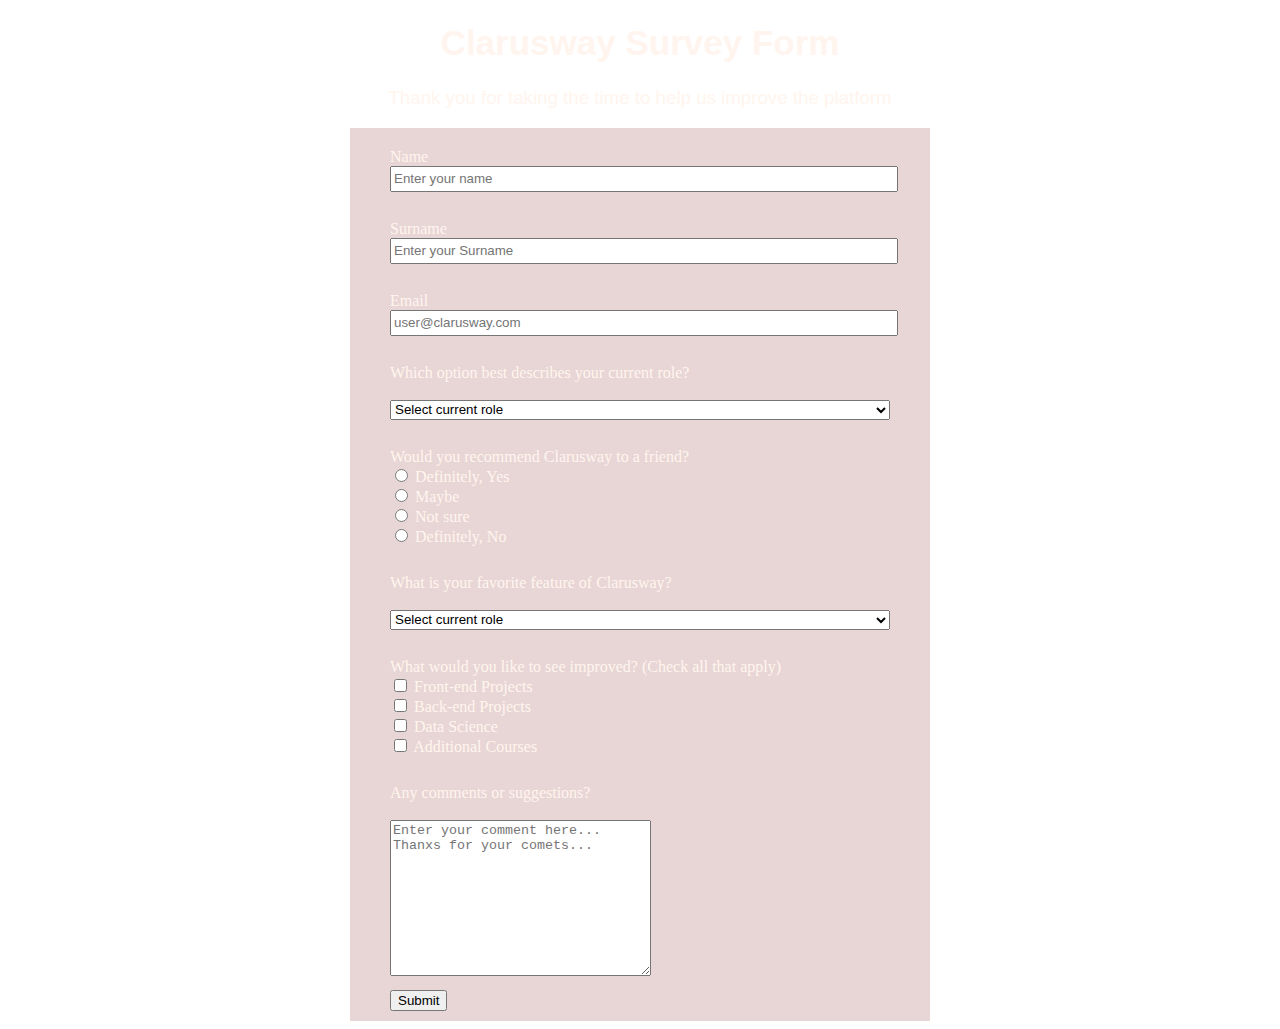
==== tw_001.html @ 69802554 "v2 teamwork" ====
<!DOCTYPE html>
<html lang="en">
<head>
    <meta charset="UTF-8">
    <meta http-equiv="X-UA-Compatible" content="IE=edge">
    <meta name="viewport" content="width=device-width, initial-scale=1.0">
    <link rel="stylesheet" href="tw_style.css">
    <title>Document</title>
</head>
<body>
      <div id="contenier">
         <header id="header">
            <h1 id="he1">Clarusway Survey Form</h1>
            <h3 id="he3">Thank you for taking the time to help us improve the platform</h3>
         </header>

         <section id="forma">

            <form action="">
                        <div class="input-box">
                             <label for="name">Name</label>
                     <br>
                             <input type="text" name="name" id="name" placeholder="Enter your name"  >
                        </div>
                        <br>
                   <div class="input-box">
                            <label for="sname">Surname</label>
                    <br>
                            <input type="text" name="sname" id="sname" placeholder="Enter your Surname" >
                   </div>
                     <br>
                   <div class="input-box">
                           <label for="mail">Email</label>
                    <br>
                           <input type="mail" name="mail" id="mail" placeholder="user@clarusway.com" >
                   </div>
                      <br>

                    <div class="input-box">
                        <label for="" class="wic">Which option best describes your current role?</label>
                        <br>
                        <br>
                        <select name="" id="option" placeholder="Select current role ">
                                <option value="Select current role"  disabled selected>Select current role</option>
                                <option value="Student">Student</option>
                                <option value="Teacher">Teacher</option>
                                <option value="Full Time Job">Full Time Job</option>
                                <option value="Part Time Job">Part Time Job</option>
                                <option value="Full Time  Leaner">Full Time Leaner</option>
                                <option value="Prefer not to say">Prefer not to say</option>
                        </select>
                     </div>
                      <br>
                <div class="input-box">
                    <label for="" class="wic">Would you recommend Clarusway to a friend?</label>
                      <br>
                     <div class="form">
                    <input type="radio" name="role" id="yes">
                    <label for="yes">Definitely, Yes</label>
                     <br>
                    <input type="radio" name="role" id="maybe">
                    <label for="maybe">Maybe</label>
                   <br>
                          <input type="radio" name="role" id="not">
                          <label for="not">Not sure</label>
                           <br>
                          <input type="radio" name="role" id="no">
                          <label for="no">Definitely, No</label>
                </div>

                    <br>

                <div class="input-box">
                    <label for="" class="wic">What is your favorite feature of Clarusway?</label>
                    <br>
                    <br>
                    <select name="" id="comment" placeholder="Select current role ">
                            <option value="Select current role"  disabled selected>Select current role</option>
                            <option value="Courses">Courses</option>
                            <option value="Projects">Projects</option>
                            <option value="Community">Community</option>
                            <option value="Mentors">Mentors</option>  
                    </select>
                </div>
                 <br>
                <div class="input-box">
                    <label for="" class="wic">What would you like to see improved? (Check all that apply)</label>
                    <br>
                    <input type="checkbox" name="role" id="yes">
                     <label for="yes">Front-end Projects</label>
                     <br>
                     <input type="checkbox" name="role" id="maybe">
                     <label for="maybe">Back-end Projects</label>
                     <br>
                     <input type="checkbox" name="role" id="not">
                     <label for="not">Data Science</label>
                     <br>
                     <input type="checkbox" name="role" id="no">
                     <label for="no">Additional Courses</label>
                </div>
                <br>
                <div class="input-box">
                    <label for="" class="wic">Any comments or suggestions?</label>
                    <br><br>
                    <textarea name="" id="" cols="30" rows="10" placeholder="Enter your comment here... Thanxs for your comets..."></textarea>  
                </div>

                <div class="input-box">
                    <input type="submit" value="Submit">
                </div>










            </form>


         </section>


    












        </div>
</body>
</html>
---- tw_style.css ----
#header{
    text-align: center;
  
}

#he1{
    font-size: 35px;
    font-family: Verdana, Geneva, Tahoma, sans-serif;
}

#he3{
    font-family: Impact, Haettenschweiler, 'Arial Narrow Bold', sans-serif;
    font-weight: 300;
}

#contenier{
   
    margin: auto;
}

#forma{
  
    width: 500px;
    margin: auto;
    background-color: rgba(226, 202, 202, 0.8);
    padding: 10px 40px;
}

.input-box{
    margin-top: 10px;
    
}

body {
    background-image: url(https://images.unsplash.com/photo-1553095066-5014bc7b7f2d?ixlib=rb-1.2.1&ixid=MnwxMjA3fDB8MHxzZWFyY2h8MXx8d2FsbCUyMGJhY2tncm91bmR8ZW58MHx8MHx8&w=1000&q=80);

    color: seashell;
}

#name,
#sname,
#mail,
#option,
#comment {
    width: 100%;
    height: 20px;
    
}
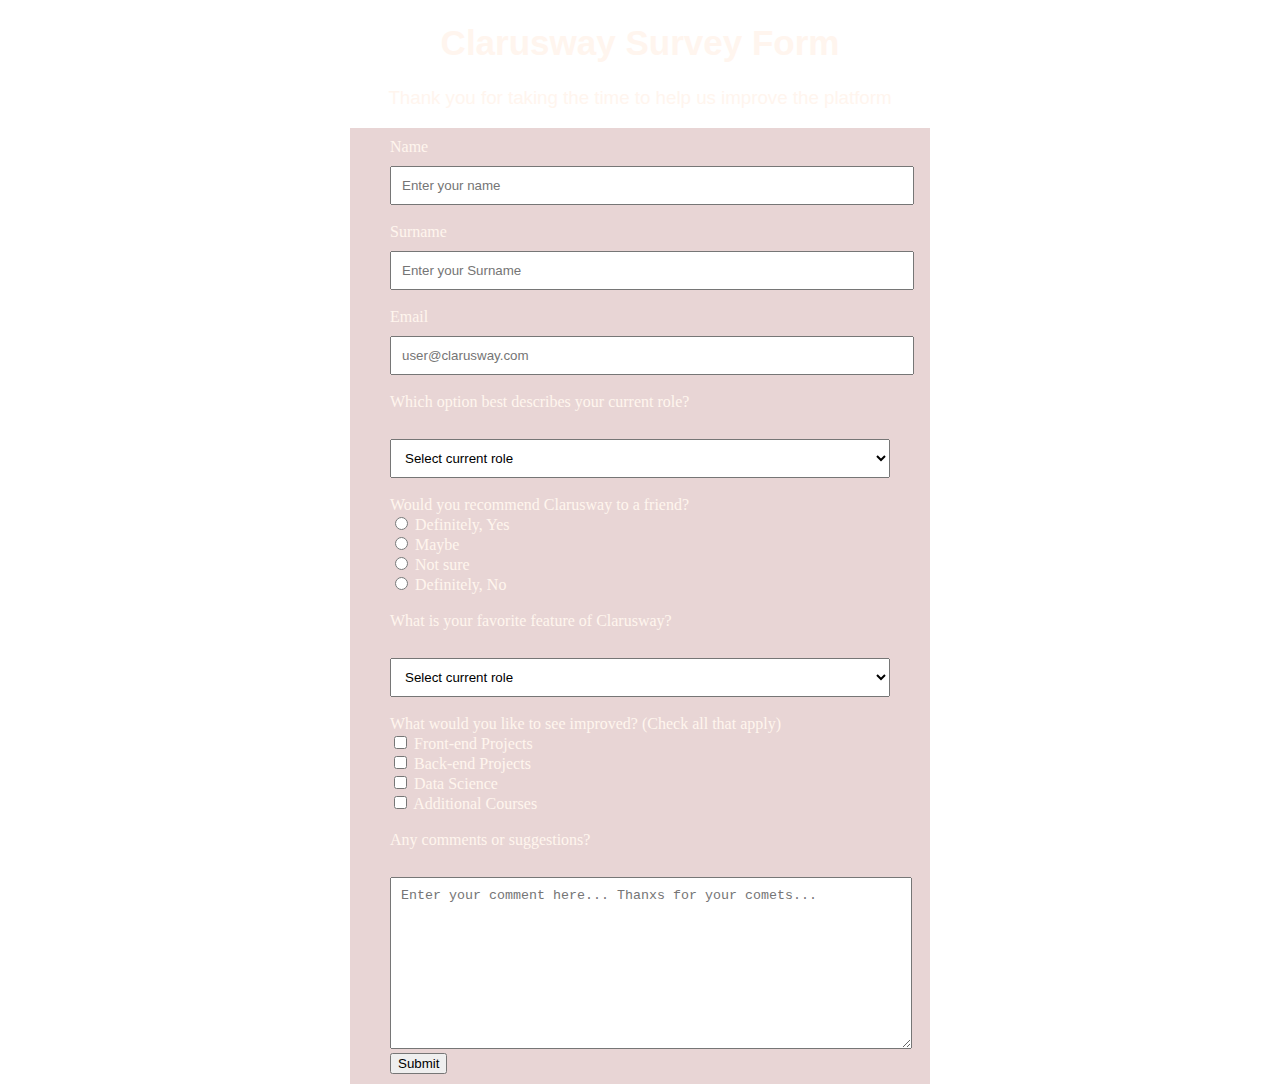
==== commit d8b769b0: "v3" ====
--- a/tw_001.html
+++ b/tw_001.html
@@ -19,7 +19,7 @@
             <form action="">
                         <div class="input-box">
                              <label for="name">Name</label>
-                     <br>
+                                <br>
                              <input type="text" name="name" id="name" placeholder="Enter your name"  >
                         </div>
                         <br>
@@ -74,7 +74,7 @@
                     <label for="" class="wic">What is your favorite feature of Clarusway?</label>
                     <br>
                     <br>
-                    <select name="" id="comment" placeholder="Select current role ">
+                    <select name="" id="her" placeholder="Select current role ">
                             <option value="Select current role"  disabled selected>Select current role</option>
                             <option value="Courses">Courses</option>
                             <option value="Projects">Projects</option>
@@ -102,7 +102,7 @@
                 <div class="input-box">
                     <label for="" class="wic">Any comments or suggestions?</label>
                     <br><br>
-                    <textarea name="" id="" cols="30" rows="10" placeholder="Enter your comment here... Thanxs for your comets..."></textarea>  
+                    <textarea name="" id="comment" cols="30" rows="10" placeholder="Enter your comment here... Thanxs for your comets..."></textarea>  
                 </div>
 
                 <div class="input-box">
--- a/tw_style.css
+++ b/tw_style.css
@@ -27,7 +27,7 @@
 }
 
 .input-box{
-    margin-top: 10px;
+  
     
 }
 
@@ -41,8 +41,10 @@
 #sname,
 #mail,
 #option,
-#comment {
+#comment,
+#her  {
     width: 100%;
-    height: 20px;
+    padding: 10px;
+    margin-top: 10px;
     
 }
